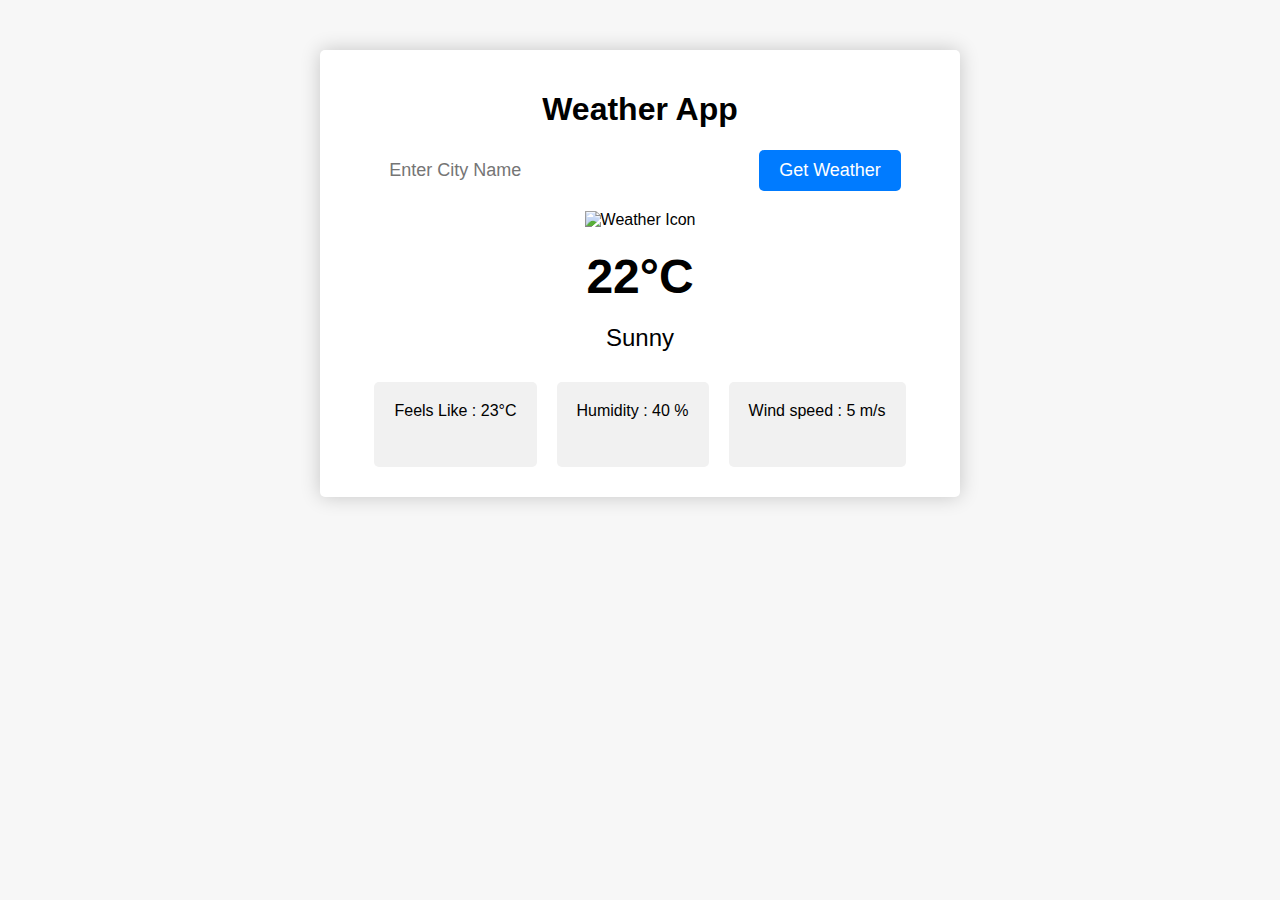
==== Weather_App/index.html @ 798297e7 "create a weather App" ====
<!DOCTYPE html>
<html lang="en">

<head>
  <meta charset="UTF-8">
  <meta name="viewport" content="width=device-width, initial-scale=1.0">
  <title>Document</title>
  <link rel="stylesheet" href="style.css">
</head>

<body>
  <div class="container">
    <h1>Weather App</h1>
    <form>
      <input type="text" id="city-input" placeholder="Enter City Name">
      <input type="submit" value="Get Weather">
    </form>
    <div id="weather-data">
      <div class="icon">
        <img src="http://openweathermap.org/img/wn/01d.png" alt="Weather Icon">
      </div>
      <div class="temperature">22°C</div>
      <div class="description">Sunny</div>
      <div class="details">
        <div>Feels Like : 23°C
        </div>
        <div>Humidity : 40 % </div>
        <div>Wind speed : 5 m/s</div>

      </div>
    </div>
  </div>
  <script src="index.js"></script>
</body>

</html>
---- Weather_App/style.css ----
body{
  margin: 0;
  font-family: "Montserrat", sans-serif;
  background-color: #f7f7f7;
}

.container{
  background-color: #fff;
  box-shadow: 0 0 20px  rgba(0,0,0,.2);
  margin: 0 auto;
  margin-top: 50px;
  text-align: center;
  max-width: 600px;
  padding: 20px;
  border-radius: 5px;
}
form{
  display: flex;
  justify-content: center;
  align-items: center;
  margin-bottom: 20px;
}
form input[type="text"]{
  padding: 10px;
  border: none;
  outline: none;
  font-size: 18px;
  width: 60%;

}
form input[type="submit"]{
  background-color: #007bff;
  color: #fff;
  border: none;
  padding: 10px 20px;
  border-radius: 5px;
  font-size: 18px;
  cursor: pointer;
  outline: none;
  transition: background-color .3s ease;
}

form input[type="submit"]:hover{
  background-color: #0062cc;
}

.icon img{
  width: 100px;
  height: 100px;
  background-size: contain;
  background-repeat: no-repeat;
  background-position: center center;

}

.temperature{
  font-size: 48px;
  font-weight: bold;
  margin: 20px 0;

}

.description{
  font-size: 24px;
  margin-bottom: 20px;
}
.details{
  display: flex;
  justify-content: center;
  align-items: center;
  flex-wrap: wrap;
}
.details > div{
  padding: 20px;
  background-color: #f1f1f1;
  margin: 10px;
  float: 1;
  border-radius: 5px;
  text-align: center;
  min-height: 45px;

}

@media (max-width768px){
  form{
    flex-direction: column;
  }
  form input[type="text"]{
    width: 100%;
    margin-bottom: 10px;
  }
}
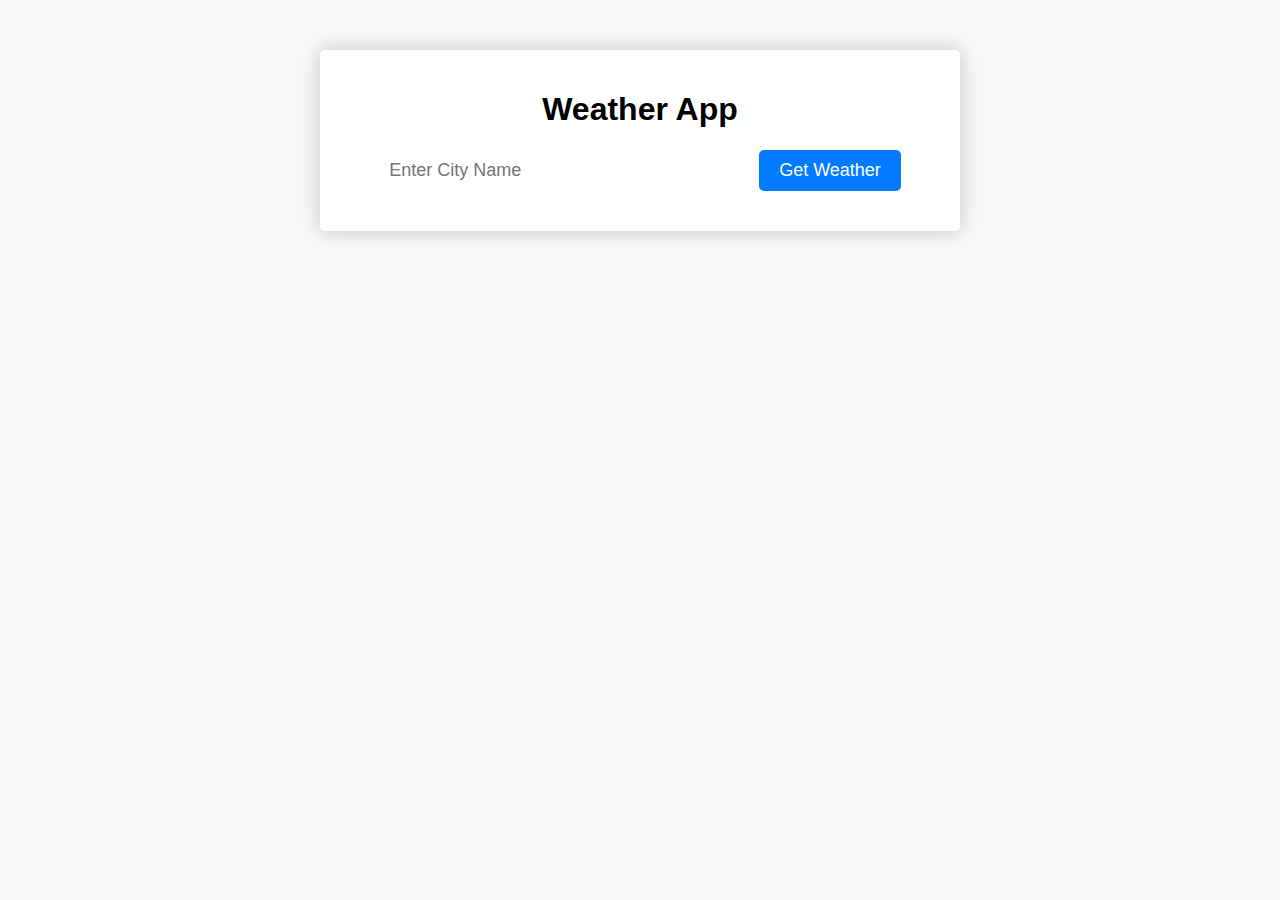
==== commit def2546b: "start to build image search app" ====
--- a/Weather_App/index.html
+++ b/Weather_App/index.html
@@ -17,15 +17,15 @@
     </form>
     <div id="weather-data">
       <div class="icon">
-        <img src="http://openweathermap.org/img/wn/01d.png" alt="Weather Icon">
+        <!-- <img src="http://openweathermap.org/img/wn/01d.png" alt="Weather Icon"> -->
       </div>
-      <div class="temperature">22°C</div>
-      <div class="description">Sunny</div>
+      <div class="temperature"></div>
+      <div class="description"></div>
       <div class="details">
-        <div>Feels Like : 23°C
+        <!-- <div>Feels Like : 23°C
         </div>
         <div>Humidity : 40 % </div>
-        <div>Wind speed : 5 m/s</div>
+        <div>Wind speed : 5 m/s</div> -->
 
       </div>
     </div>
